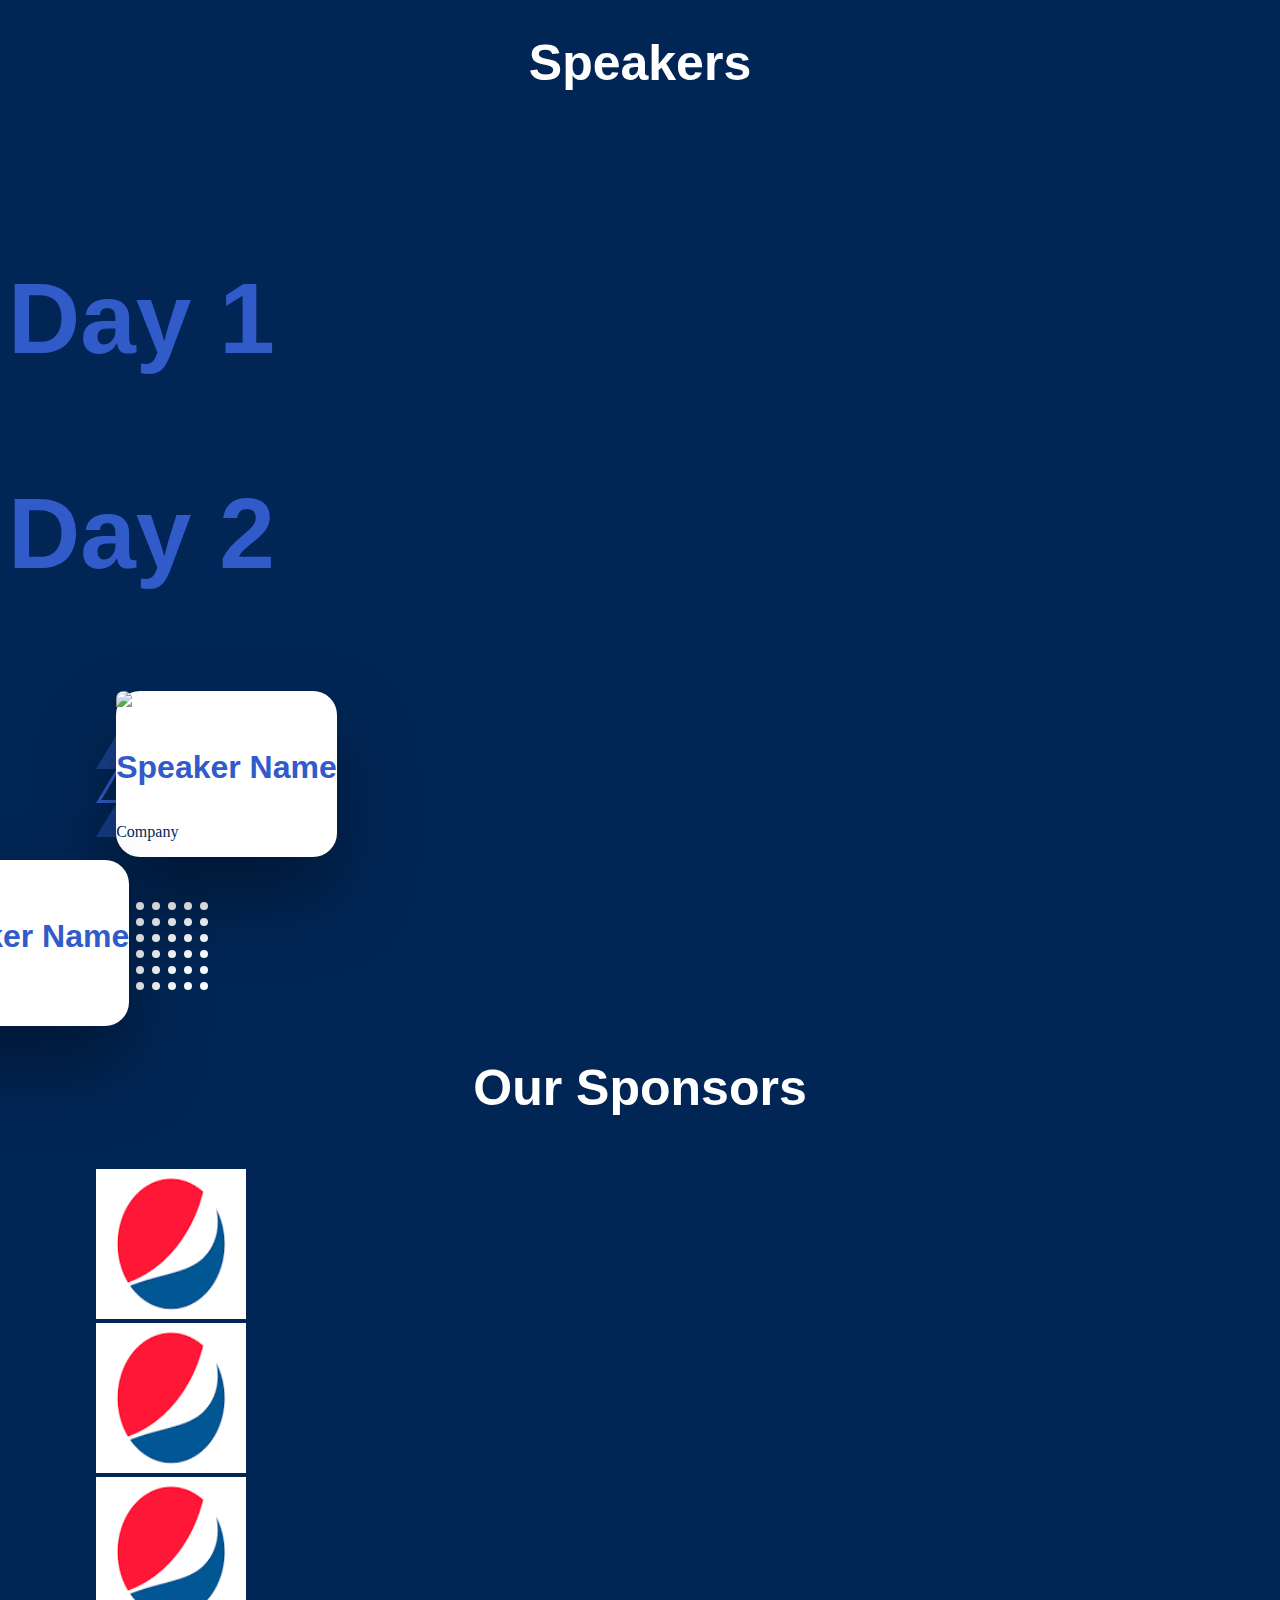
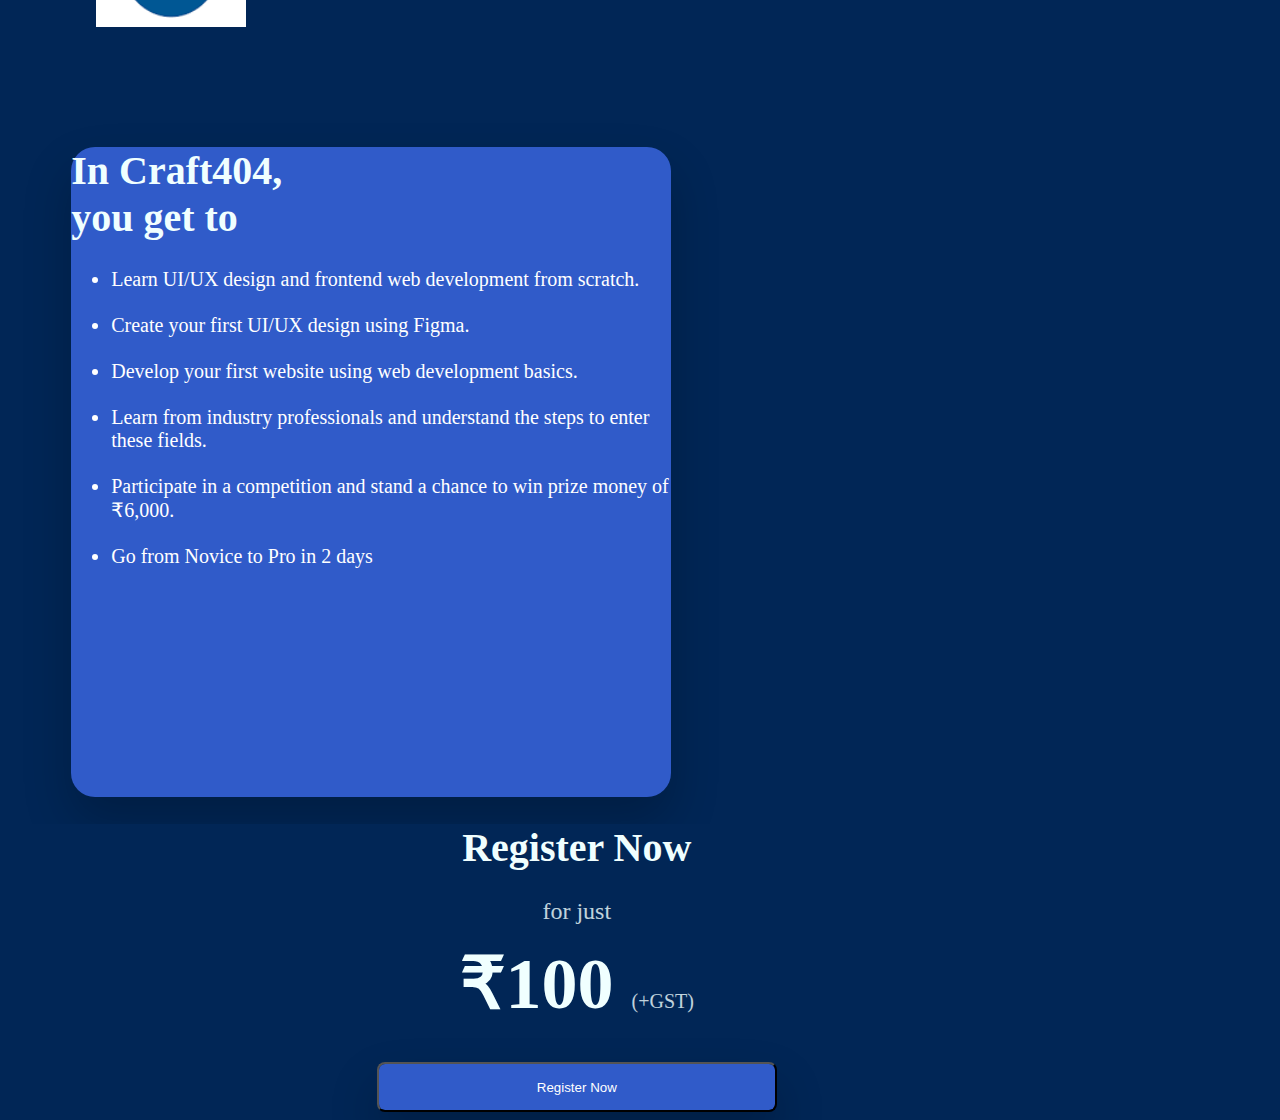
==== index.html @ 4a1c168e "index" ====
<!DOCTYPE html>
<html lang="en" dir="ltr">
  <head>
    <meta charset="utf-8">
    <script src="https://code.jquery.com/jquery-3.5.1.min.js" integrity="sha256-9/aliU8dGd2tb6OSsuzixeV4y/faTqgFtohetphbbj0=" crossorigin="anonymous"></script>
    <script src="https://cdnjs.cloudflare.com/ajax/libs/semantic-ui/2.4.1/semantic.min.js"></script>
    <link rel="stylesheet" href="https://cdnjs.cloudflare.com/ajax/libs/semantic-ui/2.4.1/semantic.min.css">
    <link rel="stylesheet" type="text/css" href="spo_spe.css">
    
    <title>Speaker and Sponsor</title>
  </head>
  <body>
    <h1 id="spe_head">Speakers</h1>
    <br>
    <br>
    <div class="ui two column grid container" id="days">
      <div class="column">
        <p style="color:#305BC9; font-family:sans-serif; font-size:100px; font-weight: bold;">Day 1</p>
      </div>
      <div class="column">
        <p style="color:#305BC9; font-family:sans-serif; font-size:100px; font-weight: bold;">Day 2</p>
      </div>
    </div>
    <div id="spe_pics">
      <div class="ui two column grid container">
        <div class="column">
          <img src="./assets/Pattern 4.svg" id="arr">
          <span class="ui card" id="pic_template">
            <div class="image">
              <img id="spep" src="https://images.unsplash.com/photo-1599185706027-f1b66448a7a5?ixlib=rb-1.2.1&ixid=eyJhcHBfaWQiOjEyMDd9&auto=format&fit=crop&w=500&q=60">
            </div>
            <div class="content">
              <p class="header" id="sn">Speaker Name</p>
              <p class="meta" id="comp">Company</p>
            </div>
          </span>
          <img src="./assets/Pattern 3.svg" id="cir">
        </div>
        <div class="column">
          <img src="./assets/Pattern 5.svg" id="rec">
          <span class="ui card" id="pic_template2">
            <div class="image">
              <img id="spep" src="https://images.unsplash.com/photo-1599185706027-f1b66448a7a5?ixlib=rb-1.2.1&ixid=eyJhcHBfaWQiOjEyMDd9&auto=format&fit=crop&w=500&q=60">
            </div>
            <div class="content">
              <p class="header" id="sn">Speaker Name</p>
              <p class="meta" id="comp">Company</p>
            </div>
          </span>
          <img src="./assets/Pattern 2.svg" id="tri">
        </div>
      </div>
    </div>

    <div id="spon">
      <h1 id="spe_head">Our Sponsors</h1>
      <br>
      <div id="spologo">
        <div class="ui three column grid container" >
          <div class="column">
            <img class="ui medium circular image" id="sp1" src="pep1.png">
          </div>
          <div class="column">
            <img class="ui medium circular image" id="sp2" src="pep1.png">
          </div>
          <div class="column">
            <img class="ui medium circular image" id="sp3" src="pep1.png">
          </div>
        </div>
      </div>
    </div>
    <br>
    <br>
    <br>
    <br>
    <br>

    <div id="info">
      <div class="ui two column grid" >
        <div class="column" id="info_list">
          <div class="ui raised very padded text container segment" style=" width: 600px;height: 650px; background:#305BC9 0% 0% no-repeat padding-box; box-shadow: 0px 24px 48px #00000038; border-radius: 24px; opacity: 1;">
            <h1 style="color:azure; font-weight:bold; font-size:40px;">In Craft404,<br>you get to</h1>
            <ul style="text-align: left; font-size:20px; letter-spacing: 0px;color: #FFFFFF;">
              <li>Learn UI/UX design and frontend web development from scratch.</li><br>
              <li>Create your first UI/UX design using Figma.</li><br>
              <li>Develop your first website using web development basics.</li><br>
              <li>Learn from industry professionals and understand the steps to enter these fields.</li><br>
              <li>Participate in a competition and stand a chance to win prize money of ₹6,000.</li><br>
              <li>Go from Novice to Pro in 2 days</li><br>
            </ul>
          </div>
        </div>
        <div class="column">
          <div id="RegFor">
            <div class="ui text container segment" style="background-color: #012656; text-align: center;">
              <h1 style="color:azure; font-weight:bold; font-size:40px;">Register Now</h1>
              
              <h1 style="color:azure; font-weight: lighter; font-size:24px;opacity: 0.8;">for just</h1>
              <span id="price" >₹100 </span><span style="color:azure; font-weight: lighter; font-size:20px;opacity: 0.8;">(+GST)</span>
              <br>
              <br>
              <br>
              <button class="ui button" id="regbut">Register Now</button>
            </div>
          </div>
        </div>
      </div>
    </div>
    <script src="./spo.js"></script>
  </body>
</html>
---- spo_spe.css ----
body {
  background:#012656 0% 0% no-repeat padding-box;
}

#spe_head {
text-align: center;
font: normal normal bold  ;
font-size: 50px;
font-family: sans-serif;
letter-spacing: 0px;
color: #FFFFFF;
opacity: 1;
}

#trd {
top: 5859px;
left: 1772px;
width: 148px;
height: 341px;
transform: matrix(0, -1, 1, 0, 0, 0);
border: 3px solid #FFFFFF;
opacity: 1;
}

#sp1 {
  width: 150px;
  height: 150px;
  background: #FFFFFF 0% 0% no-repeat padding-box;
  opacity: 1;
}

#sp2 {
  width: 150px;
  height: 150px;
  background: #FFFFFF 0% 0% no-repeat padding-box;
  opacity: 1;
}
#sp3{
width: 150px;
height: 150px;
background: #FFFFFF 0% 0% no-repeat padding-box;
opacity: 1;
}
#spologo{
  position: relative;
  left: 7%;
}
#spe_pics{
  position: relative;
  bottom:6%;
  left: 5%;
}
#spep{
  border-radius: 24px 24px 0px 0px;
}
#info{
  position: relative;
  left: 5%;
}
#pic_template{
background: #FFFFFF 0% 0% no-repeat padding-box;
box-shadow: 0px 40px 80px #00000063;
border-radius: 24px;
opacity: 1;
display:inline-block;
}
#pic_template2{
  background: #FFFFFF 0% 0% no-repeat padding-box;
  box-shadow: 0px 40px 80px #00000063;
  border-radius: 24px;
  opacity: 1;
  position:relative;
  right:29%;
  display:inline-block;
  }
#comp{
  text-align: left;
  font: normal normal medium 32px/48px sans-serif;
  letter-spacing: 0px;
  color: #012656;
  opacity: 1;
}
#sn{
  text-align: left;
  font: normal normal bold 32px/48px sans-serif;
  letter-spacing: 0px;
  color: #305BC9;
  opacity: 1;
}
#regbut{
width:400px;
height: 50px;
color: #FFFFFF;
background: #305BC9 0% 0% no-repeat padding-box;
box-shadow: 0px 24px 48px #00000038;
border-radius: 8px;
opacity: 1;
}
#RegFor{
  position: relative;
  top:20%;
  right:10%;
}
#arr{
  position: relative;
  bottom: 25%;
  left:2%;
  display:inline-block;
  z-index: -1;
}
#cir{
  width: 120px;
  height: 120px;
  position: relative;
  bottom:40%;
  right:10%;
  display:inline-block;
  z-index:-1;
}
#rec{
  position: relative;
  display: inline-block;
  right:5%;
  top:6%;
  height: 120px;
  width: 200px;
  z-index: -1;
}
#tri{
  position:relative;
  display:inline-block;
  left:90%;
  bottom:40%;
  z-index:-1;
  transform: rotate(270deg);
}
#days{
  z-index:-1;
}
#spon{
  position: relative;
  z-index:-2;
  bottom:8%;
}
#price{
  color:azure; 
  font-weight:bold; 
  font-size:72px;
}
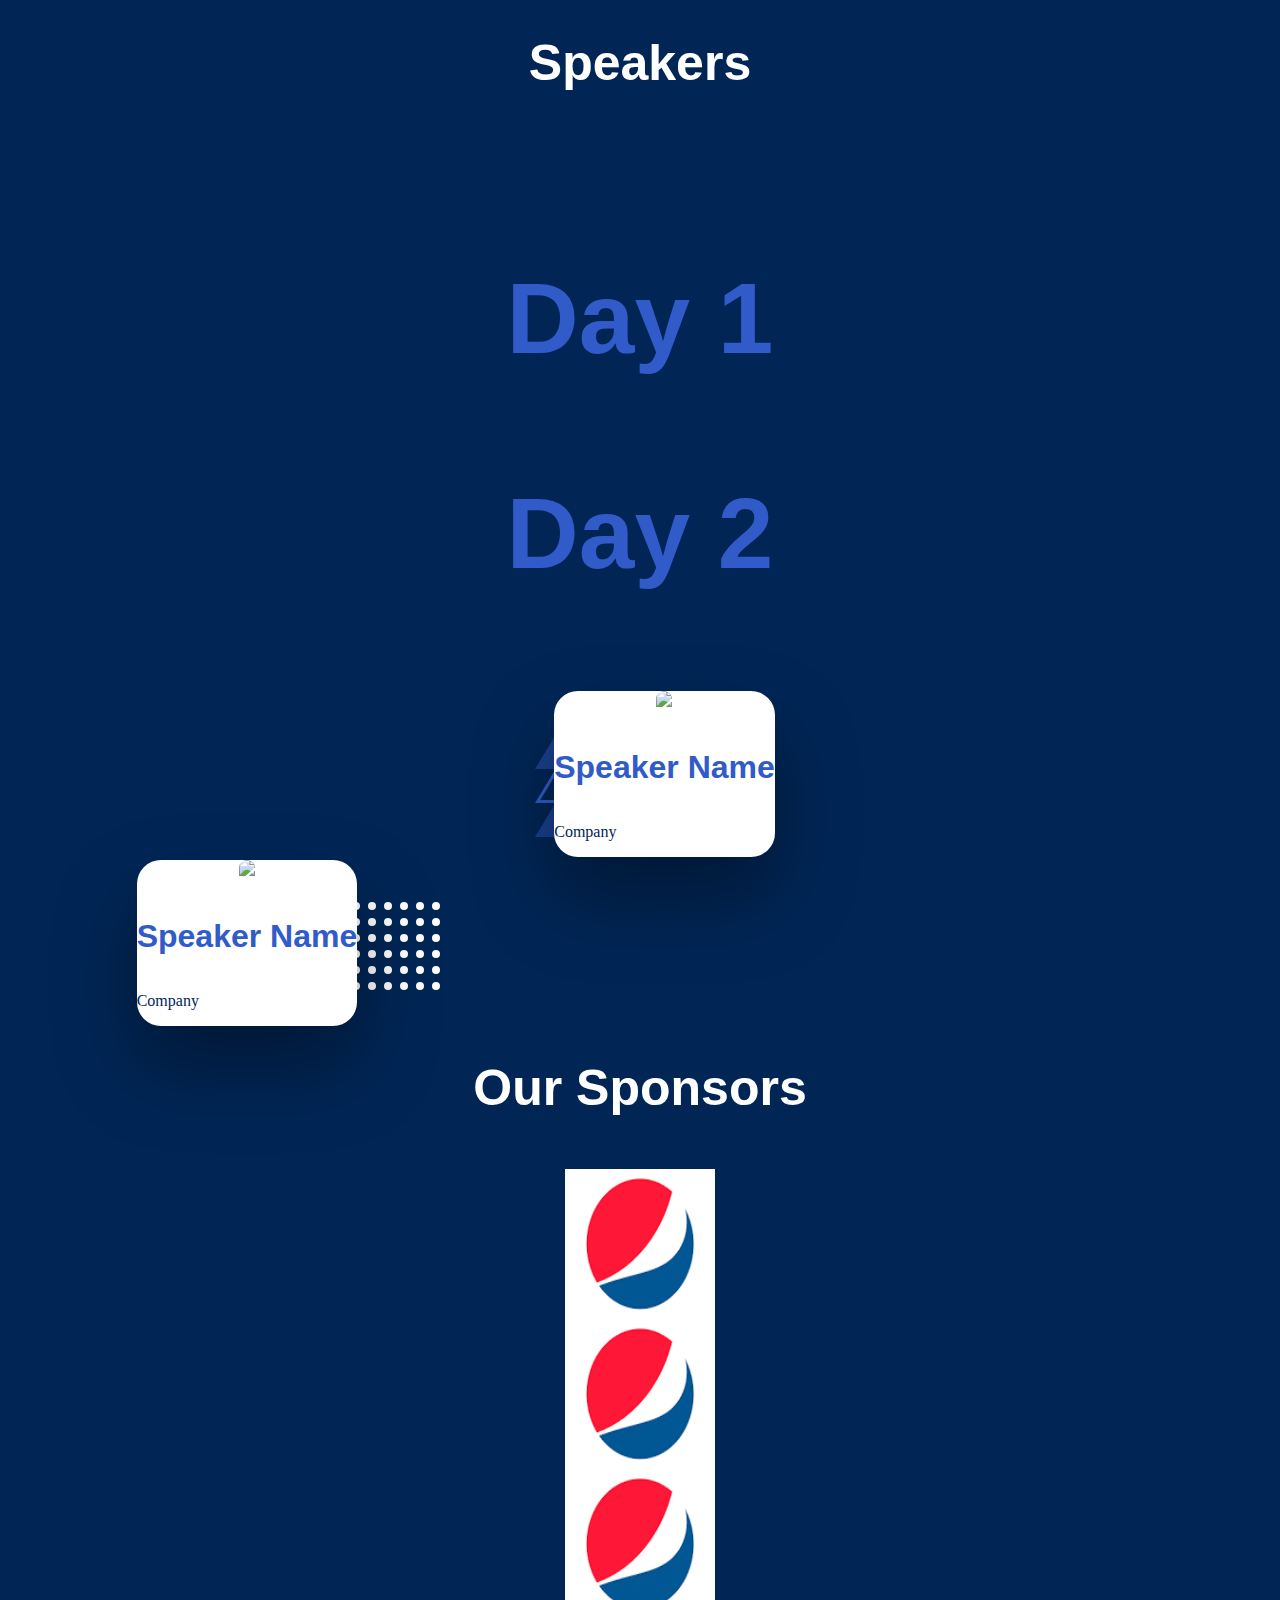
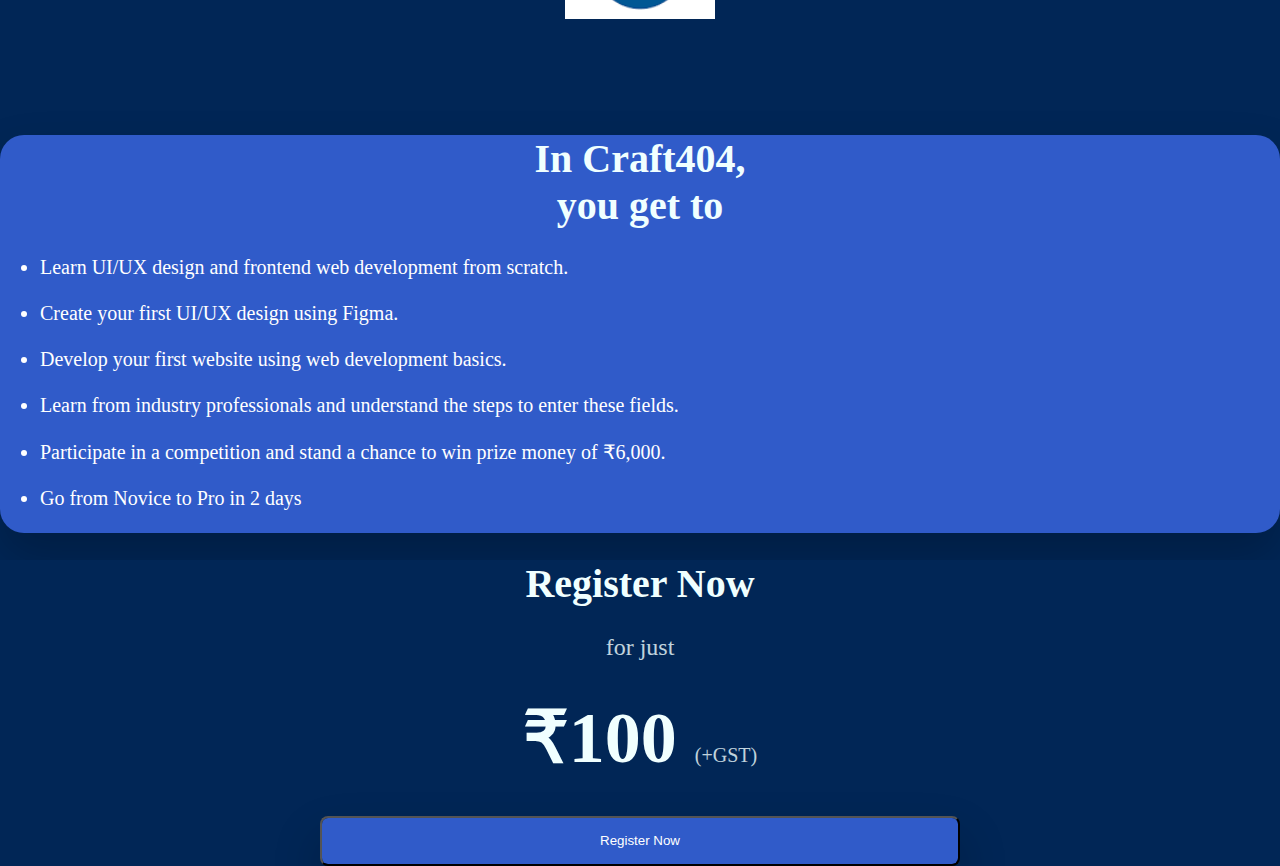
==== commit 24110f07: "responsive" ====
--- a/index.html
+++ b/index.html
@@ -1,7 +1,9 @@
 <!DOCTYPE html>
-<html lang="en" dir="ltr">
+<html>
   <head>
-    <meta charset="utf-8">
+    <meta name="viewport" content="width=device-width,initial-scale=1,maximum-scale=1,user-scalable=no">
+    <meta http-equiv="X-UA-Compatible" content="IE=edge,chrome=1">
+    <meta name="HandheldFriendly" content="true">
     <script src="https://code.jquery.com/jquery-3.5.1.min.js" integrity="sha256-9/aliU8dGd2tb6OSsuzixeV4y/faTqgFtohetphbbj0=" crossorigin="anonymous"></script>
     <script src="https://cdnjs.cloudflare.com/ajax/libs/semantic-ui/2.4.1/semantic.min.js"></script>
     <link rel="stylesheet" href="https://cdnjs.cloudflare.com/ajax/libs/semantic-ui/2.4.1/semantic.min.css">
@@ -13,16 +15,16 @@
     <h1 id="spe_head">Speakers</h1>
     <br>
     <br>
-    <div class="ui two column grid container" id="days">
+    <div class="ui stackable doubling two column centered grid container" id="days">
       <div class="column">
-        <p style="color:#305BC9; font-family:sans-serif; font-size:100px; font-weight: bold;">Day 1</p>
+        <p id="day1" style="color:#305BC9; font-family:sans-serif; font-size: 100px; font-weight: bold;">Day 1</p>
       </div>
       <div class="column">
-        <p style="color:#305BC9; font-family:sans-serif; font-size:100px; font-weight: bold;">Day 2</p>
+        <p style="color:#305BC9; font-family:sans-serif; font-size: 100px; font-weight: bold;">Day 2</p>
       </div>
     </div>
     <div id="spe_pics">
-      <div class="ui two column grid container">
+      <div class="ui stackable doubling two column centered grid container">
         <div class="column">
           <img src="./assets/Pattern 4.svg" id="arr">
           <span class="ui card" id="pic_template">
@@ -56,7 +58,7 @@
       <h1 id="spe_head">Our Sponsors</h1>
       <br>
       <div id="spologo">
-        <div class="ui three column grid container" >
+        <div class="ui three column centered grid container" id="spologo2">
           <div class="column">
             <img class="ui medium circular image" id="sp1" src="pep1.png">
           </div>
@@ -76,9 +78,9 @@
     <br>
 
     <div id="info">
-      <div class="ui two column grid" >
+      <div class="ui stackable two column centered grid" >
         <div class="column" id="info_list">
-          <div class="ui raised very padded text container segment" style=" width: 600px;height: 650px; background:#305BC9 0% 0% no-repeat padding-box; box-shadow: 0px 24px 48px #00000038; border-radius: 24px; opacity: 1;">
+          <div class="ui raised very padded text container segment" style=" width:100%; background:#305BC9 0% 0% no-repeat padding-box; box-shadow: 0px 24px 48px #00000038; border-radius: 24px; opacity: 1; align-self: center;">
             <h1 style="color:azure; font-weight:bold; font-size:40px;">In Craft404,<br>you get to</h1>
             <ul style="text-align: left; font-size:20px; letter-spacing: 0px;color: #FFFFFF;">
               <li>Learn UI/UX design and frontend web development from scratch.</li><br>
@@ -92,10 +94,10 @@
         </div>
         <div class="column">
           <div id="RegFor">
-            <div class="ui text container segment" style="background-color: #012656; text-align: center;">
+            <div style="background-color: #012656; text-align: center;">
               <h1 style="color:azure; font-weight:bold; font-size:40px;">Register Now</h1>
               
-              <h1 style="color:azure; font-weight: lighter; font-size:24px;opacity: 0.8;">for just</h1>
+              <h1 style="color:azure; font-weight: lighter; font-size:24px;opacity: 0.8;">for just</h1><br>
               <span id="price" >₹100 </span><span style="color:azure; font-weight: lighter; font-size:20px;opacity: 0.8;">(+GST)</span>
               <br>
               <br>
--- a/spo_spe.css
+++ b/spo_spe.css
@@ -1,5 +1,7 @@
 body {
+  margin:auto;
   background:#012656 0% 0% no-repeat padding-box;
+  text-align: center;
 }
 
 #spe_head {
@@ -23,6 +25,7 @@
 }
 
 #sp1 {
+
   width: 150px;
   height: 150px;
   background: #FFFFFF 0% 0% no-repeat padding-box;
@@ -41,9 +44,10 @@
 background: #FFFFFF 0% 0% no-repeat padding-box;
 opacity: 1;
 }
-#spologo{
-  position: relative;
-  left: 7%;
+#spologo2{
+  width:100%;
+  
+  margin: auto;
 }
 #spe_pics{
   position: relative;
@@ -52,10 +56,6 @@
 }
 #spep{
   border-radius: 24px 24px 0px 0px;
-}
-#info{
-  position: relative;
-  left: 5%;
 }
 #pic_template{
 background: #FFFFFF 0% 0% no-repeat padding-box;
@@ -88,7 +88,7 @@
   opacity: 1;
 }
 #regbut{
-width:400px;
+width:50%;
 height: 50px;
 color: #FFFFFF;
 background: #305BC9 0% 0% no-repeat padding-box;
@@ -99,7 +99,6 @@
 #RegFor{
   position: relative;
   top:20%;
-  right:10%;
 }
 #arr{
   position: relative;
@@ -146,4 +145,28 @@
   color:azure; 
   font-weight:bold; 
   font-size:72px;
+}
+img { max-width: 100%; }
+/* #info{
+  position: relative;
+  margin-left: 10%;
+}
+#info_list{
+  align-content: center;
+  align-self: center;
+} */
+img#sp1.ui.medium.circular.image{
+  display: block;
+  margin-left: auto;
+  margin-right: auto 
+}
+img#sp2.ui.medium.circular.image{
+  display: block;
+  margin-left: auto;
+  margin-right: auto 
+}
+img#sp3.ui.medium.circular.image{
+  display: block;
+  margin-left: auto;
+  margin-right: auto 
 }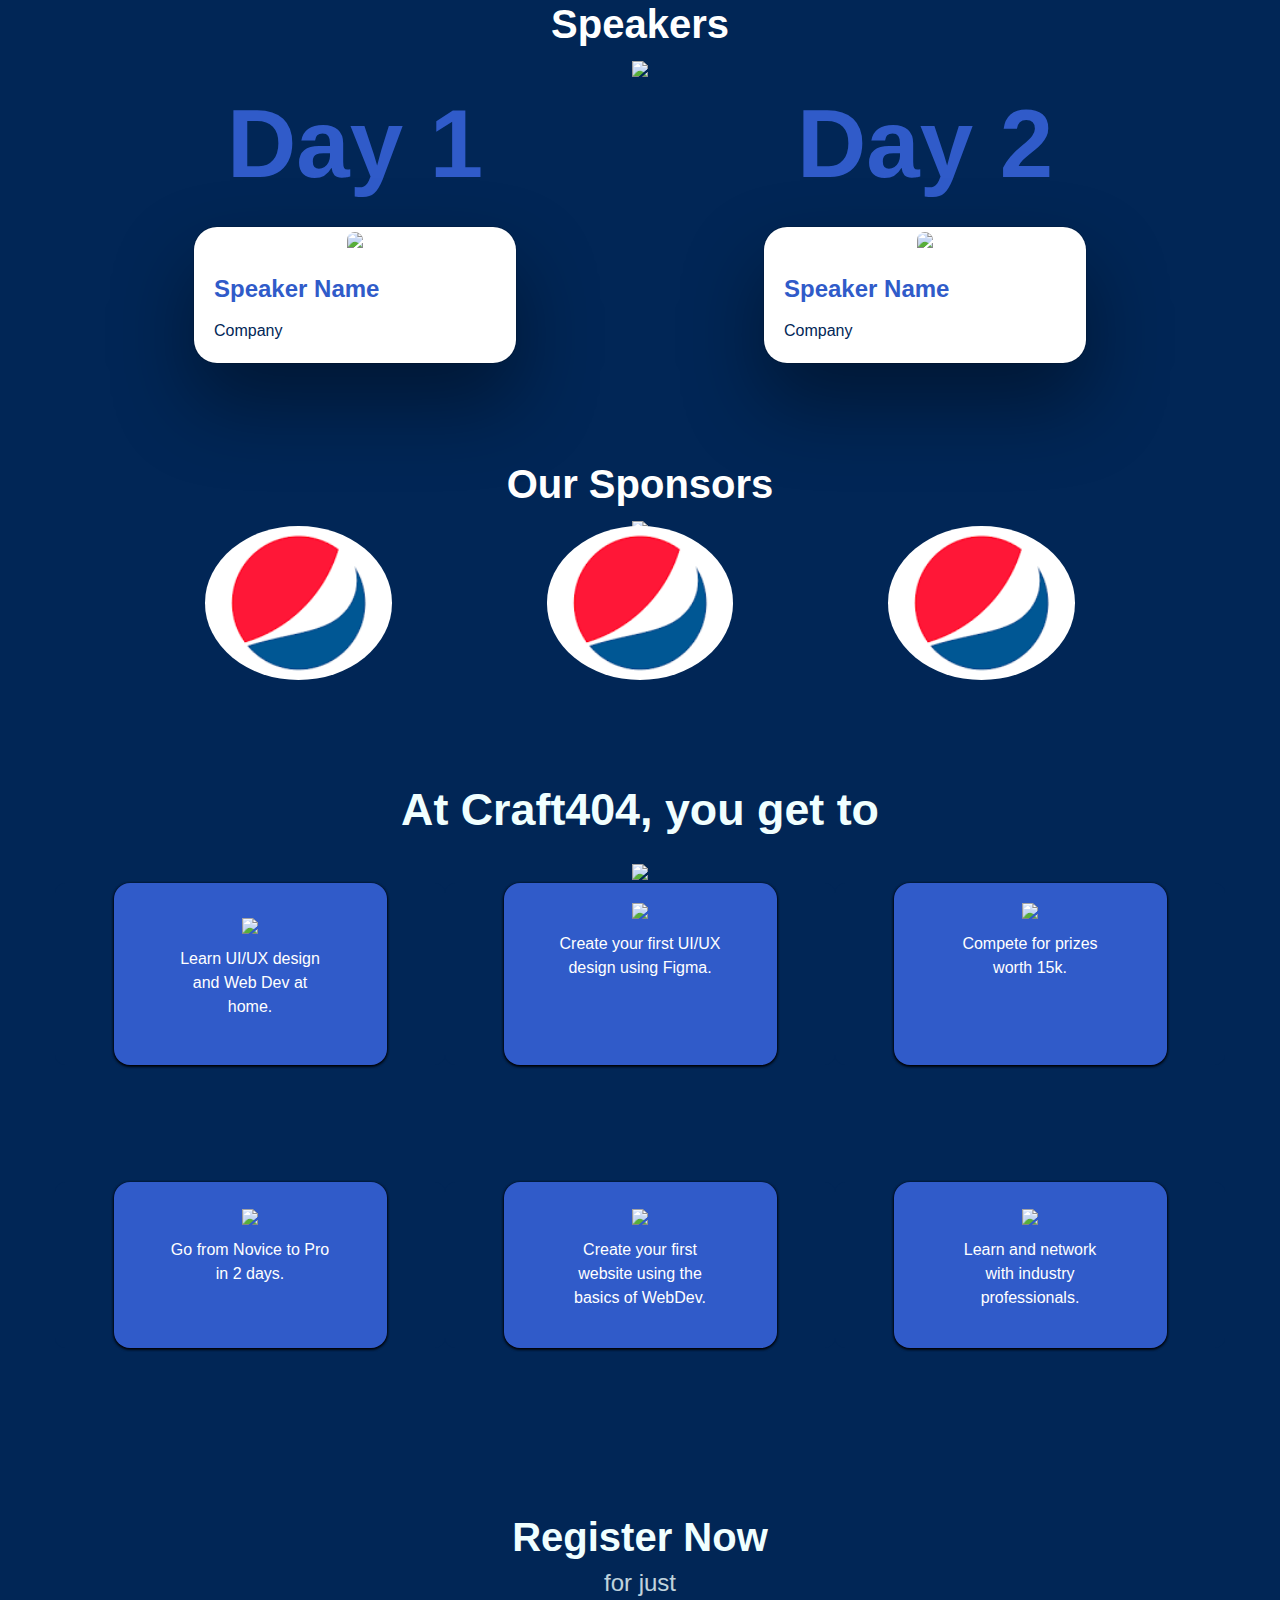
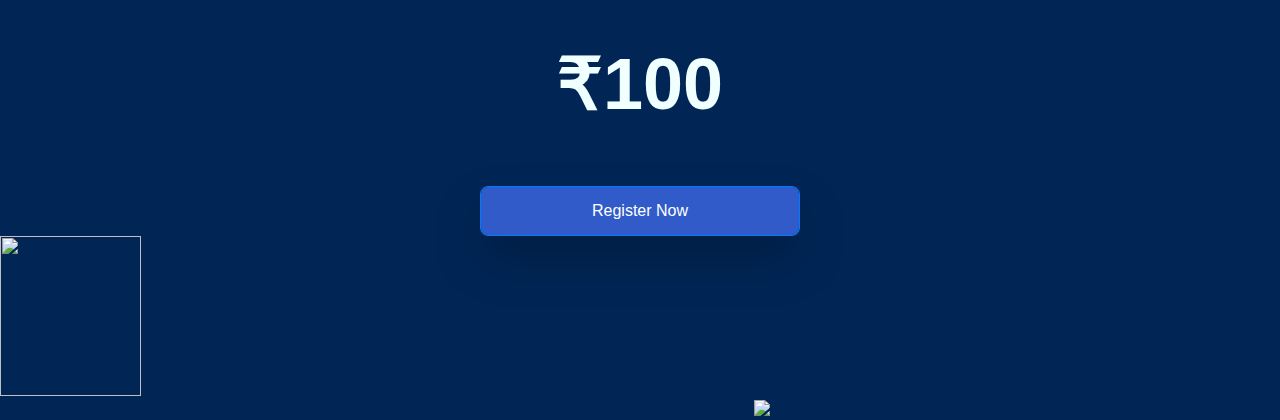
==== commit f8c4746d: "borders" ====
--- a/index.html
+++ b/index.html
@@ -5,68 +5,68 @@
     <meta http-equiv="X-UA-Compatible" content="IE=edge,chrome=1">
     <meta name="HandheldFriendly" content="true">
     <script src="https://code.jquery.com/jquery-3.5.1.min.js" integrity="sha256-9/aliU8dGd2tb6OSsuzixeV4y/faTqgFtohetphbbj0=" crossorigin="anonymous"></script>
-    <script src="https://cdnjs.cloudflare.com/ajax/libs/semantic-ui/2.4.1/semantic.min.js"></script>
     <link rel="stylesheet" href="https://cdnjs.cloudflare.com/ajax/libs/semantic-ui/2.4.1/semantic.min.css">
+    <link rel="stylesheet" href="https://maxcdn.bootstrapcdn.com/bootstrap/4.0.0/css/bootstrap.min.css" integrity="sha384-Gn5384xqQ1aoWXA+058RXPxPg6fy4IWvTNh0E263XmFcJlSAwiGgFAW/dAiS6JXm" crossorigin="anonymous">
     <link rel="stylesheet" type="text/css" href="spo_spe.css">
-    
     <title>Speaker and Sponsor</title>
   </head>
   <body>
+
     <h1 id="spe_head">Speakers</h1>
-    <br>
-    <br>
-    <div class="ui stackable doubling two column centered grid container" id="days">
-      <div class="column">
-        <p id="day1" style="color:#305BC9; font-family:sans-serif; font-size: 100px; font-weight: bold;">Day 1</p>
-      </div>
-      <div class="column">
-        <p style="color:#305BC9; font-family:sans-serif; font-size: 100px; font-weight: bold;">Day 2</p>
-      </div>
+    <div id="spek">
+      <img src="assets/aboutheadbox.svg" height="25px">
     </div>
-    <div id="spe_pics">
-      <div class="ui stackable doubling two column centered grid container">
-        <div class="column">
-          <img src="./assets/Pattern 4.svg" id="arr">
-          <span class="ui card" id="pic_template">
-            <div class="image">
-              <img id="spep" src="https://images.unsplash.com/photo-1599185706027-f1b66448a7a5?ixlib=rb-1.2.1&ixid=eyJhcHBfaWQiOjEyMDd9&auto=format&fit=crop&w=500&q=60">
-            </div>
-            <div class="content">
-              <p class="header" id="sn">Speaker Name</p>
-              <p class="meta" id="comp">Company</p>
-            </div>
-          </span>
-          <img src="./assets/Pattern 3.svg" id="cir">
+    <div class="container" id="spe_pics">
+      <div class="row">
+        <div class="col-md-6" id="csp" >
+          <p id="day1" style="color:#305BC9; font-family:sans-serif; font-size: 6em; font-weight: bold;">Day 1</p>
+          
+            <span class="card" id="pic_template">
+              <div class="card-img-top">
+                <img id="spep" src="https://images.unsplash.com/photo-1599185706027-f1b66448a7a5?ixlib=rb-1.2.1&ixid=eyJhcHBfaWQiOjEyMDd9&auto=format&fit=crop&w=500&q=60" width="100%">
+              </div>
+              <div class="card-body">
+                <p class="card-title" id="sn">Speaker Name</p>
+                <p class="card-text" id="comp">Company</p>
+              </div>
+            </span>
+          
         </div>
-        <div class="column">
-          <img src="./assets/Pattern 5.svg" id="rec">
-          <span class="ui card" id="pic_template2">
-            <div class="image">
-              <img id="spep" src="https://images.unsplash.com/photo-1599185706027-f1b66448a7a5?ixlib=rb-1.2.1&ixid=eyJhcHBfaWQiOjEyMDd9&auto=format&fit=crop&w=500&q=60">
-            </div>
-            <div class="content">
-              <p class="header" id="sn">Speaker Name</p>
-              <p class="meta" id="comp">Company</p>
-            </div>
-          </span>
-          <img src="./assets/Pattern 2.svg" id="tri">
+        <div class="col-md-6" id="csp">
+          <p id="day2" style="color:#305BC9; font-family:sans-serif; font-size:6em; font-weight: bold;">Day 2</p>
+          
+            <span class="card" id="pic_template2">
+              <div class="card-img-top">
+                <img id="spep" src="https://images.unsplash.com/photo-1599185706027-f1b66448a7a5?ixlib=rb-1.2.1&ixid=eyJhcHBfaWQiOjEyMDd9&auto=format&fit=crop&w=500&q=60" width="100%">
+              </div>
+              <div class="card-body">
+                <p class="card-title" id="sn">Speaker Name</p>
+                <p class="card-text" id="comp">Company</p>
+              </div>
+            </span>
+          
         </div>
       </div>
     </div>
-
+    <br>
+    <br>
+    <br>
+    <br>
+    <h1 id="spe_head">Our Sponsors</h1>
+    <div id="spok">
+      <img src="assets/aboutheadbox.svg" height="35px">
+    </div>
     <div id="spon">
-      <h1 id="spe_head">Our Sponsors</h1>
-      <br>
-      <div id="spologo">
-        <div class="ui three column centered grid container" id="spologo2">
-          <div class="column">
-            <img class="ui medium circular image" id="sp1" src="pep1.png">
+      <div class="container-sm" id="spologo">
+        <div class="row" id="spologo2">
+          <div class="col-4" >
+            <img id="sp1" src="pep1.png">
           </div>
-          <div class="column">
-            <img class="ui medium circular image" id="sp2" src="pep1.png">
+          <div class="col-4" >
+            <img id="sp2" src="pep1.png">
           </div>
-          <div class="column">
-            <img class="ui medium circular image" id="sp3" src="pep1.png">
+          <div class="col-4">
+            <img id="sp3" src="pep1.png">
           </div>
         </div>
       </div>
@@ -75,39 +75,91 @@
     <br>
     <br>
     <br>
-    <br>
-
+    <p style="color:azure; font-weight:bold; font-size:2.8em;"> At Craft404, you get to</p>
+    <div id="crat">
+      <img src="assets/craftheadbox.svg" width="450px">
+    </div>
     <div id="info">
-      <div class="ui stackable two column centered grid" >
-        <div class="column" id="info_list">
-          <div class="ui raised very padded text container segment" style=" width:100%; background:#305BC9 0% 0% no-repeat padding-box; box-shadow: 0px 24px 48px #00000038; border-radius: 24px; opacity: 1; align-self: center;">
-            <h1 style="color:azure; font-weight:bold; font-size:40px;">In Craft404,<br>you get to</h1>
-            <ul style="text-align: left; font-size:20px; letter-spacing: 0px;color: #FFFFFF;">
-              <li>Learn UI/UX design and frontend web development from scratch.</li><br>
-              <li>Create your first UI/UX design using Figma.</li><br>
-              <li>Develop your first website using web development basics.</li><br>
-              <li>Learn from industry professionals and understand the steps to enter these fields.</li><br>
-              <li>Participate in a competition and stand a chance to win prize money of ₹6,000.</li><br>
-              <li>Go from Novice to Pro in 2 days</li><br>
-            </ul>
+      <div class="container" style="padding-right: 0px; padding-left: 0px;width:100%;margin:0 auto; ">
+        <div class="row">
+          <div class="col-6 col-sm-4" style="margin:0 0px 10%;background:#012656;border-radius:10px;padding: 0px 5%;" >
+            <div style="padding:30px 5px;background-color: #305BC9;box-shadow:0 1px 3px rgb(0,0,0,12),0 1px 3px rgb(0,0,0,24); border-radius: 16px;height: 100%; ">
+              <div class="infoThumb">
+                <img src="assets/work-from-home.svg" width="50%">
+                <p id="textThumb">Learn UI/UX design and Web Dev at home.</p>
+              </div>
+            </div>
           </div>
+          <div class="col-6 col-sm-4" style="margin:0 0px 10%;background:#012656;border-radius:10px;padding: 0px  5%;">
+            <div style="padding:15px 0px;background-color: #305BC9;box-shadow:0 1px 3px rgb(0,0,0,12),0 1px 3px rgb(0,0,0,24); border-radius: 16px;height: 100%;">
+              <div class="infoThumb">
+                <img src="assets/figma-1.svg"  width="25%">
+                <p id="textThumb">Create your first UI/UX design using Figma.</p>
+              </div>
+            </div>
+          </div>
+          <div class="col-6 col-sm-4" style="margin:0 0px 10%;background:#012656;border-radius:10px;padding: 0px  5%; ">
+            <div style="padding:15px 0px;background-color: #305BC9;box-shadow:0 1px 3px rgb(0,0,0,12),0 1px 3px rgb(0,0,0,24); border-radius: 16px;height: 100%;">
+              <div class="infoThumb">
+                <img src="assets/podium.svg" width="45%">
+                <p id="textThumb">Compete for prizes worth 15k.</p>
+              </div>
+            </div>
+          </div>
+          <div class="col-6 col-sm-4" style="margin:0 0px 10%;background:#012656;border-radius:10px;padding: 0px  5%;">
+            <div style="padding:22px 0px;background-color: #305BC9;box-shadow:0 1px 3px rgb(0,0,0,12),0 1px 3px rgb(0,0,0,24); border-radius: 16px;height: 100%;">
+              <div class="infoThumb">
+                <img src="assets/mortarboard.svg" width="45%">
+                <p id="textThumb">Go from Novice to Pro in 2 days.</p>
+              </div>
+            </div>
+          </div>
+          <div class="col-6 col-sm-4" style="margin:0 0px 10%;background:#012656;border-radius:10px;padding: 0px  5%;">
+            <div style="padding:22px 0px;background-color: #305BC9;box-shadow:0 1px 3px rgb(0,0,0,12),0 1px 3px rgb(0,0,0,24); border-radius: 16px;height: 100%;">
+              <div class="infoThumb">
+                <img src="assets/dev.svg" width="55%">
+                <p id="textThumb">Create your first website using the basics of WebDev.</p>
+              </div>
+            </div>
+          </div>
+          <div class="col-6 col-sm-4" style="margin:0 0px 10%;background:#012656;border-radius:10px;padding: 0px  5%;">
+            <div style="padding:22px 0px;background-color: #305BC9;box-shadow:0 1px 3px rgb(0,0,0,12),0 1px 3px rgb(0,0,0,24); border-radius: 16px;height: 100%;" >
+              <div class="infoThumb">
+                <img src="assets/professional (1).svg" width="40%">
+                <p id="textThumb">Learn and network with industry professionals.</p>
+              </div>
+            </div>
+          </div>
+          
         </div>
-        <div class="column">
-          <div id="RegFor">
-            <div style="background-color: #012656; text-align: center;">
-              <h1 style="color:azure; font-weight:bold; font-size:40px;">Register Now</h1>
-              
-              <h1 style="color:azure; font-weight: lighter; font-size:24px;opacity: 0.8;">for just</h1><br>
-              <span id="price" >₹100 </span><span style="color:azure; font-weight: lighter; font-size:20px;opacity: 0.8;">(+GST)</span>
-              <br>
-              <br>
-              <br>
-              <button class="ui button" id="regbut">Register Now</button>
-            </div>
+      </div>
+      <br>
+      <br>
+      <div class="row justify-content-center">
+        <div class="col-6-auto " id="RegFor">
+          <div>
+            <h1 style="color:azure; font-weight:bold; font-size:40px;">Register Now</h1>
+            
+            <h1 style="color:azure; font-weight: lighter; font-size:24px;opacity: 0.8;">for just</h1><br>
+            <span id="price" >₹100 </span>
+            <br>
+            <br>
+            <br>
           </div>
         </div>
       </div>
     </div>
+    <div class="row justify-content-center">
+      <div style="z-index: +2;  display: block;margin-left: auto;margin-right: auto;">
+        <button class="btn btn-primary" id="regbut">Register Now</button>
+      </div>
+    </div>
+    <div id="patt_1" style="width:11%;">
+      <img src="assets/pattern 1.svg" id="patt_1" width="100%" height="160px">
+    </div>
+    <div id="patt_2">
+      <img src="assets/pricebg.svg" id="patt_2"  width="90%" >
+    </div>
     <script src="./spo.js"></script>
   </body>
-</html>
+</html>--- a/spo_spe.css
+++ b/spo_spe.css
@@ -7,52 +7,39 @@
 #spe_head {
 text-align: center;
 font: normal normal bold  ;
-font-size: 50px;
+font-size: 3 em;
 font-family: sans-serif;
+font-weight: bold;
 letter-spacing: 0px;
 color: #FFFFFF;
 opacity: 1;
 }
 
-#trd {
-top: 5859px;
-left: 1772px;
-width: 148px;
-height: 341px;
-transform: matrix(0, -1, 1, 0, 0, 0);
-border: 3px solid #FFFFFF;
-opacity: 1;
-}
-
 #sp1 {
-
-  width: 150px;
-  height: 150px;
+  width: 60%;
   background: #FFFFFF 0% 0% no-repeat padding-box;
   opacity: 1;
+  border-radius: 50%;
 }
-
 #sp2 {
-  width: 150px;
-  height: 150px;
+  width: 60%;
   background: #FFFFFF 0% 0% no-repeat padding-box;
   opacity: 1;
+  border-radius: 50%;
 }
 #sp3{
-width: 150px;
-height: 150px;
-background: #FFFFFF 0% 0% no-repeat padding-box;
-opacity: 1;
+  width: 60%;
+  background: #FFFFFF 0% 0% no-repeat padding-box;
+  opacity: 1;
+  border-radius: 50%;
 }
 #spologo2{
-  width:100%;
-  
+  width:80%;
   margin: auto;
 }
 #spe_pics{
   position: relative;
-  bottom:6%;
-  left: 5%;
+  top: 5%;
 }
 #spep{
   border-radius: 24px 24px 0px 0px;
@@ -62,7 +49,10 @@
 box-shadow: 0px 40px 80px #00000063;
 border-radius: 24px;
 opacity: 1;
-display:inline-block;
+width: 60%;
+display:block;
+margin-right: auto;
+margin-left: auto;
 }
 #pic_template2{
   background: #FFFFFF 0% 0% no-repeat padding-box;
@@ -70,8 +60,10 @@
   border-radius: 24px;
   opacity: 1;
   position:relative;
-  right:29%;
-  display:inline-block;
+  width:60%;
+  display:block;
+  margin-right: auto;
+  margin-left: auto;
   }
 #comp{
   text-align: left;
@@ -82,91 +74,114 @@
 }
 #sn{
   text-align: left;
-  font: normal normal bold 32px/48px sans-serif;
+  font-size:1.5em;
+  font-family:sans-serif;
+  font-weight: bold;
   letter-spacing: 0px;
   color: #305BC9;
   opacity: 1;
 }
 #regbut{
-width:50%;
+width:20em;
 height: 50px;
 color: #FFFFFF;
 background: #305BC9 0% 0% no-repeat padding-box;
 box-shadow: 0px 24px 48px #00000038;
 border-radius: 8px;
 opacity: 1;
+z-index:+2;
 }
 #RegFor{
   position: relative;
   top:20%;
 }
-#arr{
+#spon{
   position: relative;
-  bottom: 25%;
-  left:2%;
-  display:inline-block;
-  z-index: -1;
-}
-#cir{
-  width: 120px;
-  height: 120px;
-  position: relative;
-  bottom:40%;
-  right:10%;
-  display:inline-block;
   z-index:-1;
 }
-#rec{
+#info{
   position: relative;
-  display: inline-block;
-  right:5%;
-  top:6%;
-  height: 120px;
-  width: 200px;
-  z-index: -1;
-}
-#tri{
-  position:relative;
-  display:inline-block;
-  left:90%;
-  bottom:40%;
-  z-index:-1;
-  transform: rotate(270deg);
-}
-#days{
-  z-index:-1;
-}
-#spon{
-  position: relative;
-  z-index:-2;
-  bottom:8%;
+  margin-left: 2%;
+  width: 90%;
+  display: block;
+  margin-left: auto;
+  margin-right: auto 
 }
 #price{
   color:azure; 
   font-weight:bold; 
   font-size:72px;
 }
-img { max-width: 100%; }
-/* #info{
-  position: relative;
-  margin-left: 10%;
-}
-#info_list{
-  align-content: center;
-  align-self: center;
-} */
-img#sp1.ui.medium.circular.image{
+img#sp1{
   display: block;
   margin-left: auto;
   margin-right: auto 
 }
-img#sp2.ui.medium.circular.image{
+img#sp2{
   display: block;
   margin-left: auto;
   margin-right: auto 
 }
-img#sp3.ui.medium.circular.image{
+img#sp3{
   display: block;
   margin-left: auto;
   margin-right: auto 
+}
+#day1{
+  position: relative;
+  z-index: -2;
+  top:2%;
+}
+#day2{
+  position: relative;
+  z-index: -2;
+  top: 2%;
+}
+#spek{
+  position: relative;
+  z-index:-1;
+  bottom:5%;
+  height:10px;
+}
+#spok{
+  position: relative;
+  z-index:-1;
+  bottom:5%;
+  height:10px;
+}
+#crat{
+  position: relative;
+  z-index:-1;
+  bottom:7%;
+}
+#patt_1{
+  position: relative;
+  z-index:-3;
+  margin-right: 90%;
+  bottom:50%;
+}
+#patt_2{
+  position: relative;
+  z-index:-1;
+  margin-left: 10%;
+  bottom:60%;
+}
+.infoThumb{
+  width:100%;
+  height:100%;
+  display: block;
+  margin-left: auto;
+  margin-right: auto;
+  opacity: 1; 
+  align-self: center;
+}
+#textThumb{
+  text-align: center;
+  position: relative;
+  margin-left: 20%;
+  margin-right: 20%;
+margin-top: 10px;
+letter-spacing: 0px;
+color: #FFFFFF;
+opacity: 1;
 }